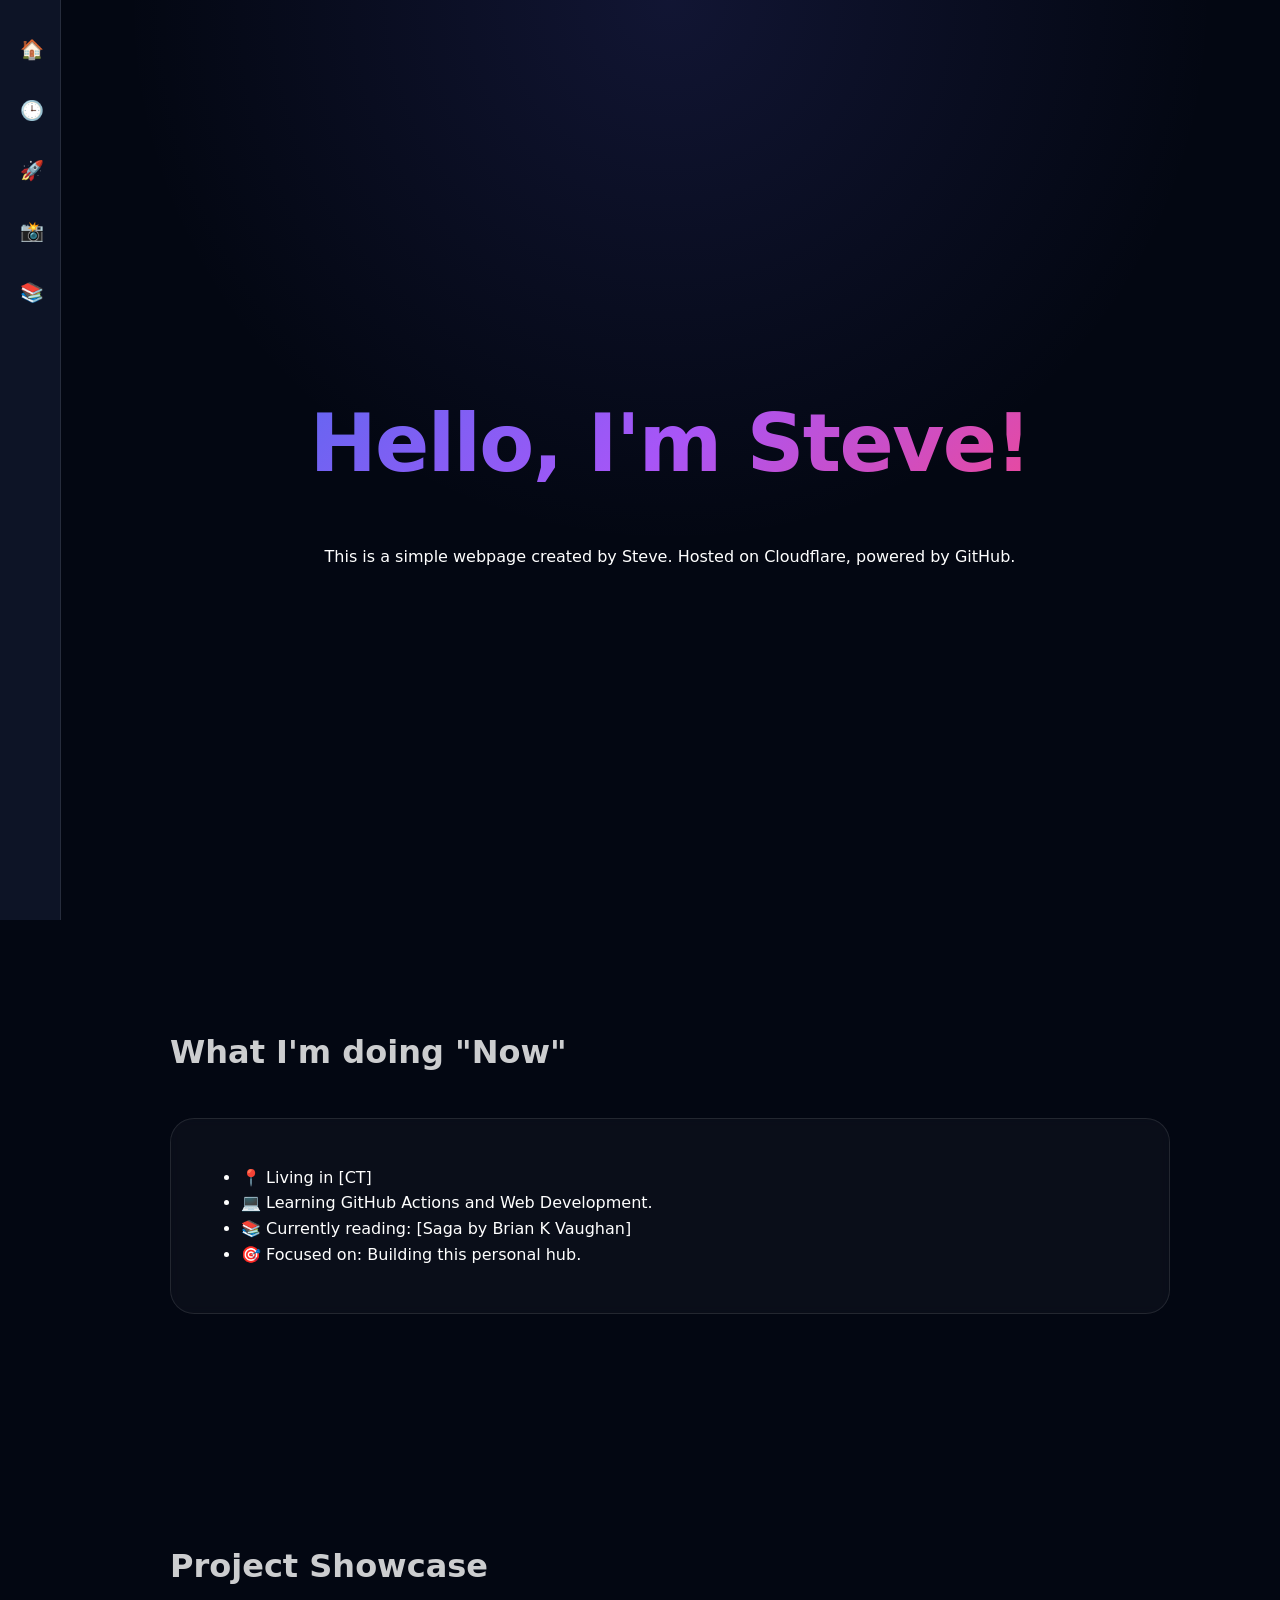
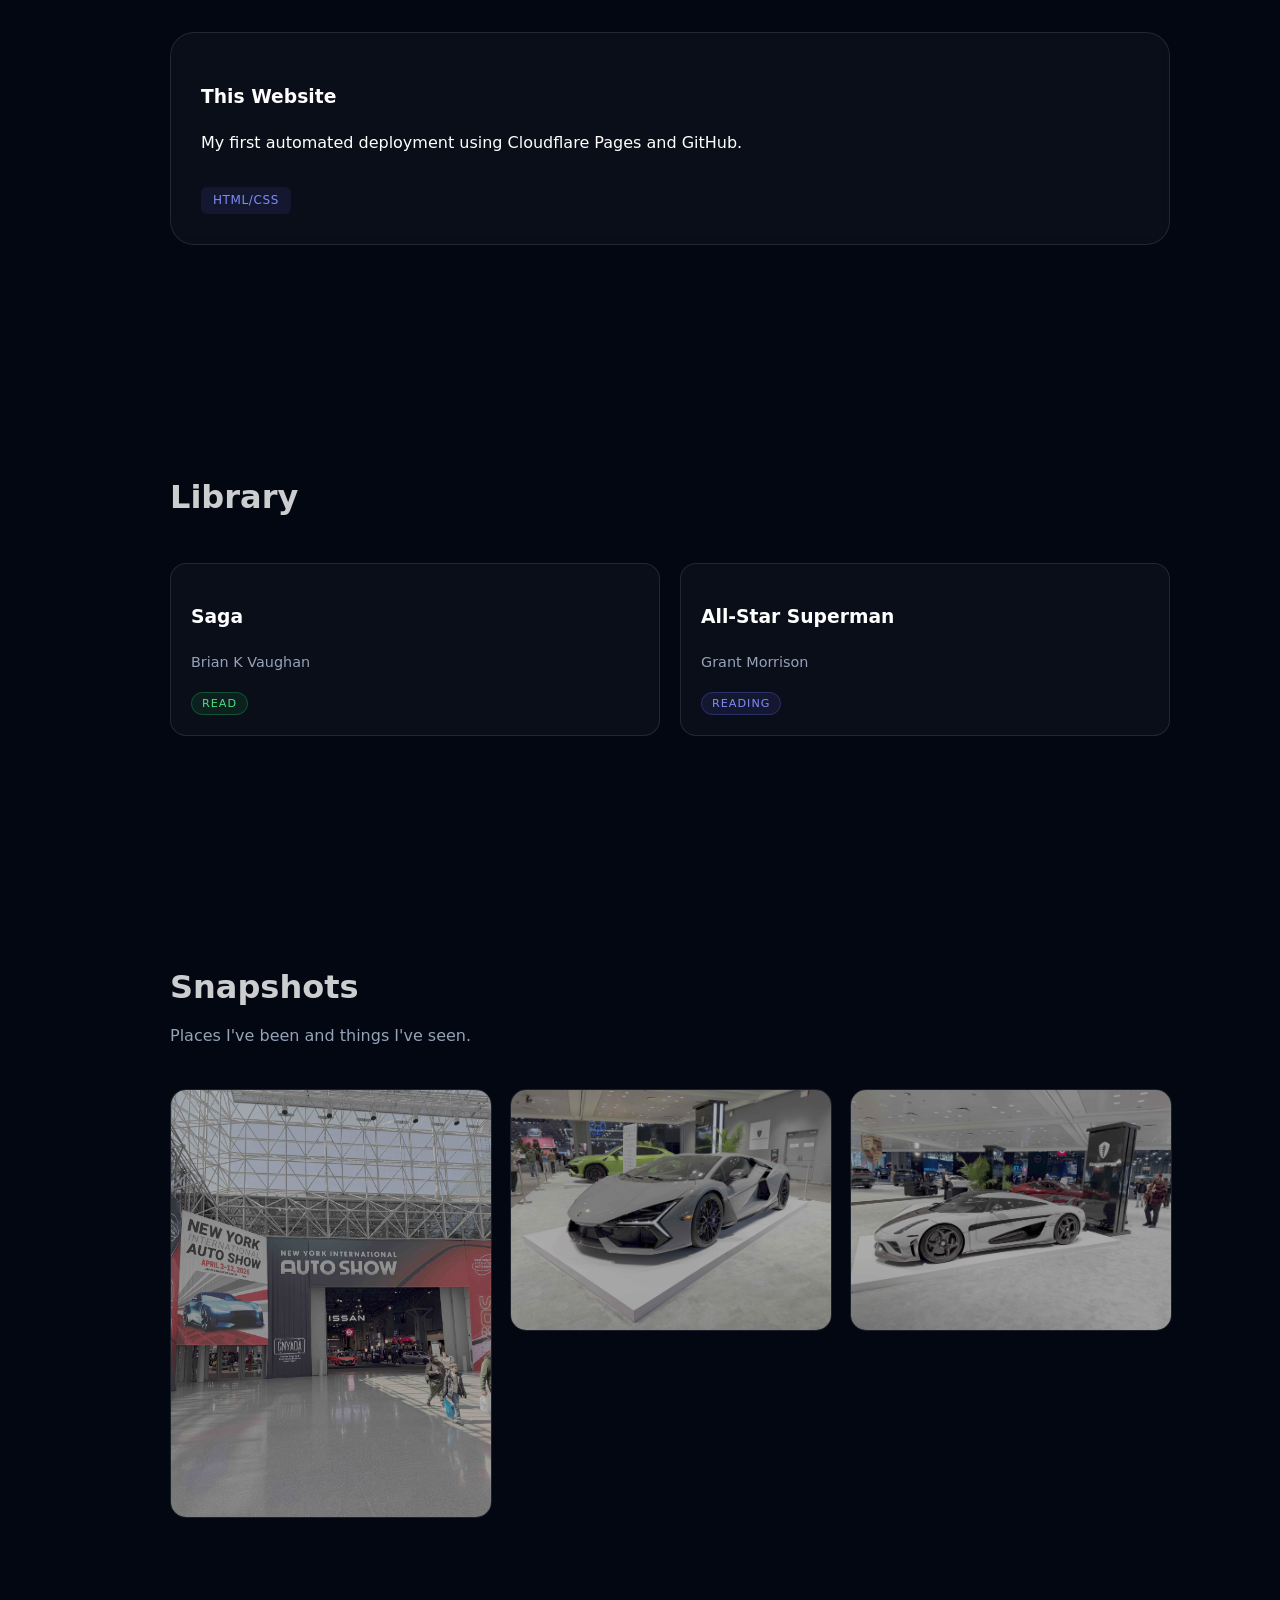
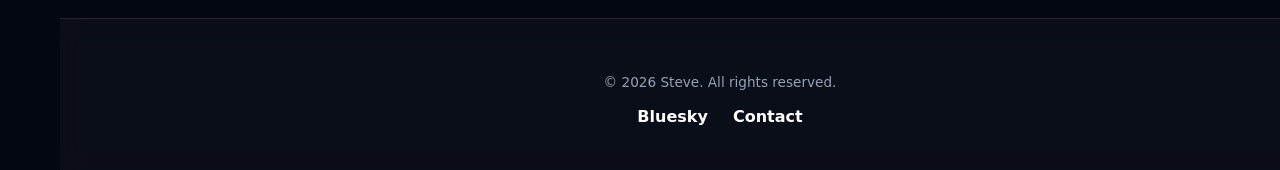
==== index.html @ cf54e2ef "updating image links to jpeg" ====
<!DOCTYPE html>
<html lang="en">
<head>
    <meta charset="UTF-8">
    <meta name="viewport" content="width=device-width, initial-scale=1.0">
    <title>My Website</title>

    <style>
       :root {
    --bg: #030712;
    --glass: rgba(255, 255, 255, 0.03);
    --glass-border: rgba(255, 255, 255, 0.1);
    --accent-gradient: linear-gradient(135deg, #6366f1 0%, #a855f7 50%, #ec4899 100%);
    --text-dim: #94a3b8;
}

body {
    margin: 0;
    font-family: 'Inter', system-ui, -apple-system, sans-serif;
    background-color: var(--bg);
    color: white;
    line-height: 1.6;
    scroll-behavior: smooth;
}

/* 1. Floating Glass Nav */
.side-nav {
    position: fixed;
    left: 0;
    top: 0;
    height: 100vh;
    width: 60px; /* The 'Collapsed' state */
    background: rgba(15, 23, 42, 0.9);
    backdrop-filter: blur(15px);
    border-right: 1px solid var(--glass-border);
    transition: width 0.3s cubic-bezier(0.4, 0, 0.2, 1);
    overflow: hidden;
    z-index: 2000;
    display: flex;
    flex-direction: column;
    padding-top: 20px;
}

.nav-item a {
    display: flex;
    align-items: center;
    padding: 15px 20px;
    text-decoration: none;
    color: var(--text-dim);
    transition: 0.2s;
    white-space: nowrap;
}

.nav-item a:hover {
    background: var(--glass);
    color: white;
}

.icon {
    min-width: 30px;
    font-size: 1.2rem;
}

.nav-text {
    margin-left: 20px;
    opacity: 0;
    transition: opacity 0.2s;
}

/* This pushes your 'Welcome' text and footer to the right */
main, footer {
    margin-left: 60px; 
    transition: margin-left 0.3s ease;
}

/* 2. Hero Section with Gradient Text */
.hero {
    height: 100vh;
    display: flex;
    flex-direction: column;
    justify-content: center;
    align-items: center;
    text-align: center;
    background: radial-gradient(circle at top, rgba(99, 102, 241, 0.15) 0%, transparent 50%);
}

h1 {
    font-size: clamp(2.5rem, 8vw, 5rem);
    font-weight: 800;
    background: var(--accent-gradient);
    -webkit-background-clip: text;
    -webkit-text-fill-color: transparent;
    letter-spacing: -0.02em;
    margin-bottom: 20px;
}

/* 3. Modern "Glass" Cards */
.content-section {
    padding: 100px 20px;
    max-width: 1000px;
    margin: 0 auto;
}

h2 {
    font-size: 2rem;
    margin-bottom: 40px;
    opacity: 0.8;
}

.card, .project-card {
    background: var(--glass);
    backdrop-filter: blur(5px);
    border: 1px solid var(--glass-border);
    padding: 30px;
    border-radius: 24px;
    transition: all 0.4s cubic-bezier(0.175, 0.885, 0.32, 1.275);
}

.card:hover, .project-card:hover {
    background: rgba(255, 255, 255, 0.06);
    transform: scale(1.02);
    border-color: rgba(99, 102, 241, 0.5);
}

/* 4. Project Grid Layout */
.project-grid {
    display: grid;
    grid-template-columns: repeat(auto-fit, minmax(300px, 1fr));
    gap: 25px;
}

.tag {
    display: inline-block;
    margin-top: 15px;
    padding: 4px 12px;
    background: rgba(99, 102, 241, 0.1);
    color: #818cf8;
    border-radius: 6px;
    font-size: 0.75rem;
    text-transform: uppercase;
    letter-spacing: 0.05em;
}

/* Push the footer to the very bottom of the content */
footer {
    margin-top: auto; 
    padding: 40px 20px;
    background: var(--glass);
    backdrop-filter: blur(12px);
    border-top: 1px solid var(--glass-border);
    text-align: center;
    width: 100%;
}

.footer-content p {
    color: var(--text-dim);
    font-size: 0.85rem;
    margin-bottom: 10px;
}

.footer-content a {
    color: white;
    text-decoration: none;
    font-weight: 600;
    margin: 0 10px;
    transition: 0.3s;
}

.footer-content a:hover {
    color: var(--accent-gradient); /* Note: gradients don't always work on text without extra steps, so 'white' is safer here */
    text-decoration: underline;
}
/* ADD THIS TO YOUR CSS */
@media (max-width: 768px) {
    .side-nav {
        width: 60px;
        /* On mobile, let's make it slightly more transparent 
           so you can see content behind it */
        background: rgba(15, 23, 42, 0.95);
    }
    
    /* Ensure content has enough room on small screens */
    main, footer {
        margin-left: 60px;
        padding: 20px;
    }
}

/* ADD THIS INSTEAD */
.side-nav.expanded {
    width: 200px;
}

.side-nav.expanded .nav-text {
    opacity: 1;
}

/* ADD TO YOUR CSS */
.book-grid {
    display: grid;
    grid-template-columns: repeat(auto-fit, minmax(250px, 1fr));
    gap: 20px;
}

.book-card {
    background: var(--glass);
    border: 1px solid var(--glass-border);
    padding: 20px;
    border-radius: 16px;
    display: flex;
    align-items: center;
    transition: 0.3s ease;
}

.book-card:hover {
    background: rgba(255, 255, 255, 0.08);
    transform: translateY(-5px);
}

.author {
    color: var(--text-dim);
    font-size: 0.9rem;
    margin: 5px 0 15px 0;
}

.status-tag {
    font-size: 0.7rem;
    padding: 4px 10px;
    border-radius: 20px;
    text-transform: uppercase;
    letter-spacing: 1px;
}

.finished {
    background: rgba(34, 197, 94, 0.1);
    color: #4ade80;
    border: 1px solid rgba(34, 197, 94, 0.3);
}

.reading {
    background: rgba(99, 102, 241, 0.1);
    color: #818cf8;
    border: 1px solid rgba(99, 102, 241, 0.3);
}

/* ADD TO YOUR CSS */
.section-intro {
    color: var(--text-dim);
    margin-top: -30px;
    margin-bottom: 40px;
}

.photo-gallery {
    column-count: 3;
    column-gap: 20px;
}

.photo-item {
    margin-bottom: 20px;
    break-inside: avoid; /* Prevents photos from splitting between columns */
}

.photo-item img {
    width: 100%;
    border-radius: 16px;
    border: 1px solid var(--glass-border);
    transition: transform 0.3s ease, filter 0.3s ease;
    display: block;
}

.photo-item img:hover {
    transform: scale(1.03);
    border-color: rgba(99, 102, 241, 0.5);
}

/* Responsive adjustment for tablets/phones */
@media (max-width: 900px) {
    .photo-gallery { column-count: 2; }
}

@media (max-width: 600px) {
    .photo-gallery { column-count: 1; }
}

    </style>
</head>
<body>
<nav class="side-nav">
    <div class="nav-item">
        <a href="#home">
            <span class="icon">🏠</span>
            <span class="nav-text">Home</span>
        </a>
    </div>
    <div class="nav-item">
        <a href="#now">
            <span class="icon">🕒</span>
            <span class="nav-text">Now</span>
        </a>
    </div>
    <div class="nav-item">
        <a href="#projects">
            <span class="icon">🚀</span>
            <span class="nav-text">Projects</span>
        </a>
    </div>
    <div class="nav-item">
        <a href="#photos">
            <span class="icon">📸</span>
            <span class="nav-text">Photos</span>
        </a>
    </div>
    <div class="nav-item">
    <a href="#books">
        <span class="icon">📚</span>
        <span class="nav-text">Library</span>
    </a>
</div>
</nav>
<main id="home">
    <section class="hero">
        <h1>Hello, I'm Steve!</h1>
        <p>This is a simple webpage created by Steve. Hosted on Cloudflare, powered by GitHub.</p>
    </section>

    <section id="now" class="content-section">
        <h2>What I'm doing "Now"</h2>
        <div class="card">
            <ul>
                <li>📍 Living in [CT]</li>
                <li>💻 Learning GitHub Actions and Web Development.</li>
                <li>📚 Currently reading: [Saga by Brian K Vaughan]</li>
                <li>🎯 Focused on: Building this personal hub.</li>
            </ul>
        </div>
    </section>

    <section id="projects" class="content-section">
        <h2>Project Showcase</h2>
        <div class="project-grid">
            <div class="project-card">
                <h3>This Website</h3>
                <p>My first automated deployment using Cloudflare Pages and GitHub.</p>
                <span class="tag">HTML/CSS</span>
            </div>
            </div>
    </section>

    <section id="books" class="content-section">
    <h2>Library</h2>
    <div class="book-grid">
        <div class="book-card">
            <div class="book-info">
                <h3>Saga</h3>
                <p class="author">Brian K Vaughan</p>
                <span class="status-tag finished">Read</span>
            </div>
        </div>
        <div class="book-card">
            <div class="book-info">
                <h3>All-Star Superman</h3>
                <p class="author">Grant Morrison</p>
                <span class="status-tag reading">Reading</span>
            </div>
        </div>
    </div>
</section>

<section id="photos" class="content-section">
    <h2>Snapshots</h2>
    <p class="section-intro">Places I've been and things I've seen.</p>
    
    <div class="photo-gallery">
        <div class="photo-item">
            <img src="images/img_0111.jpeg" alt="Entrance Banner">
        </div>
        <div class="photo-item">
            <img src="images/img_0120.jpeg" alt="Porsche">
        </div>
        <div class="photo-item">
            <img src="images/img_0119.jpeg" alt="Koenigsegg">
        </div>
    </div>
</section>

</main>

</main> <footer>
        <div class="footer-content">
            <p>&copy; 2026 Steve. All rights reserved.</p>
            <nav>
                <a href="https://bsky.app/profile/kapalaga.com">Bluesky</a>
                <a href="mailto:Stephen.kimbowa@yahoo.com">Contact</a>
            </nav>
        </div>
    </footer>

<script>
const sideNav = document.querySelector('.side-nav');
const navLinks = document.querySelectorAll('.nav-item a');

// 1. DESKTOP: Expand on mouse enter, collapse on mouse leave
sideNav.addEventListener('mouseenter', () => {
    sideNav.classList.add('expanded');
});

sideNav.addEventListener('mouseleave', () => {
    sideNav.classList.remove('expanded');
});

// 2. MOBILE: When a link is clicked, force it to collapse immediately
navLinks.forEach(link => {
    link.addEventListener('click', () => {
        sideNav.classList.remove('expanded');
    });
});
</script>
</body>
</html>
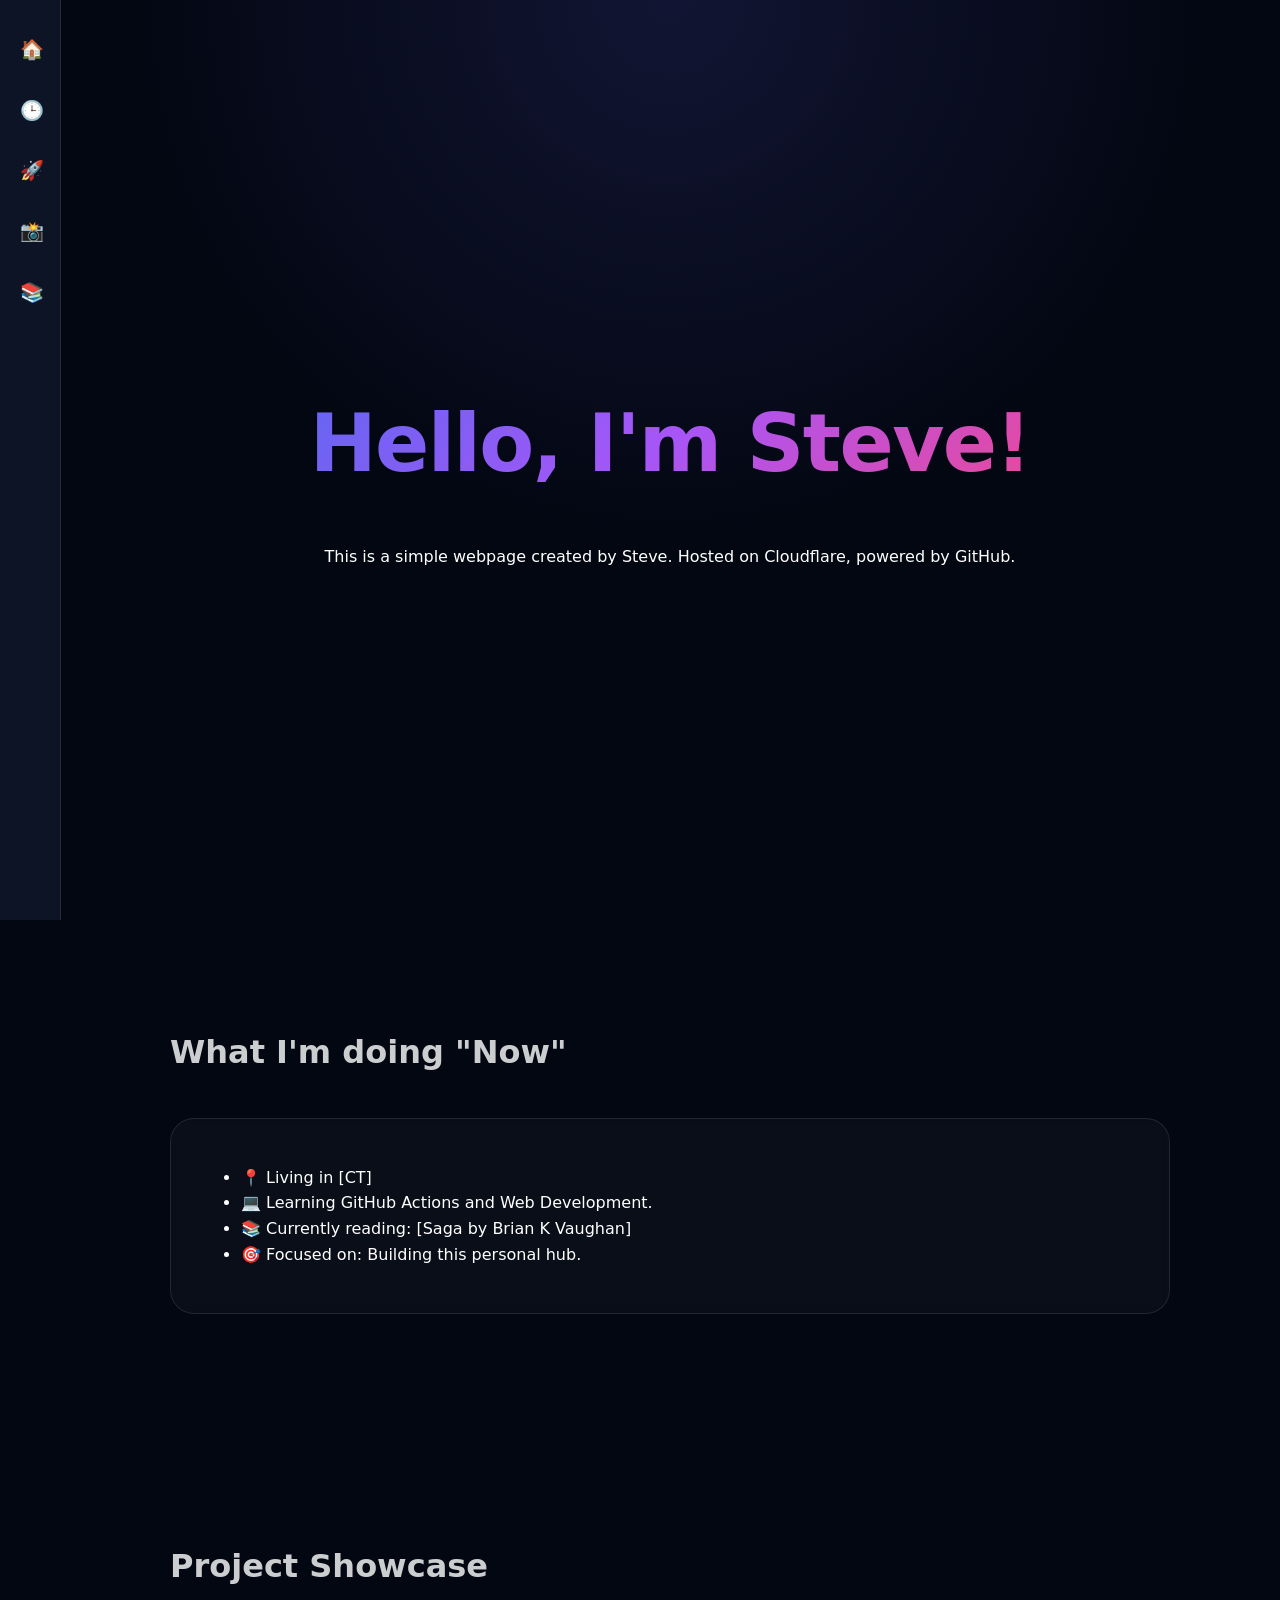
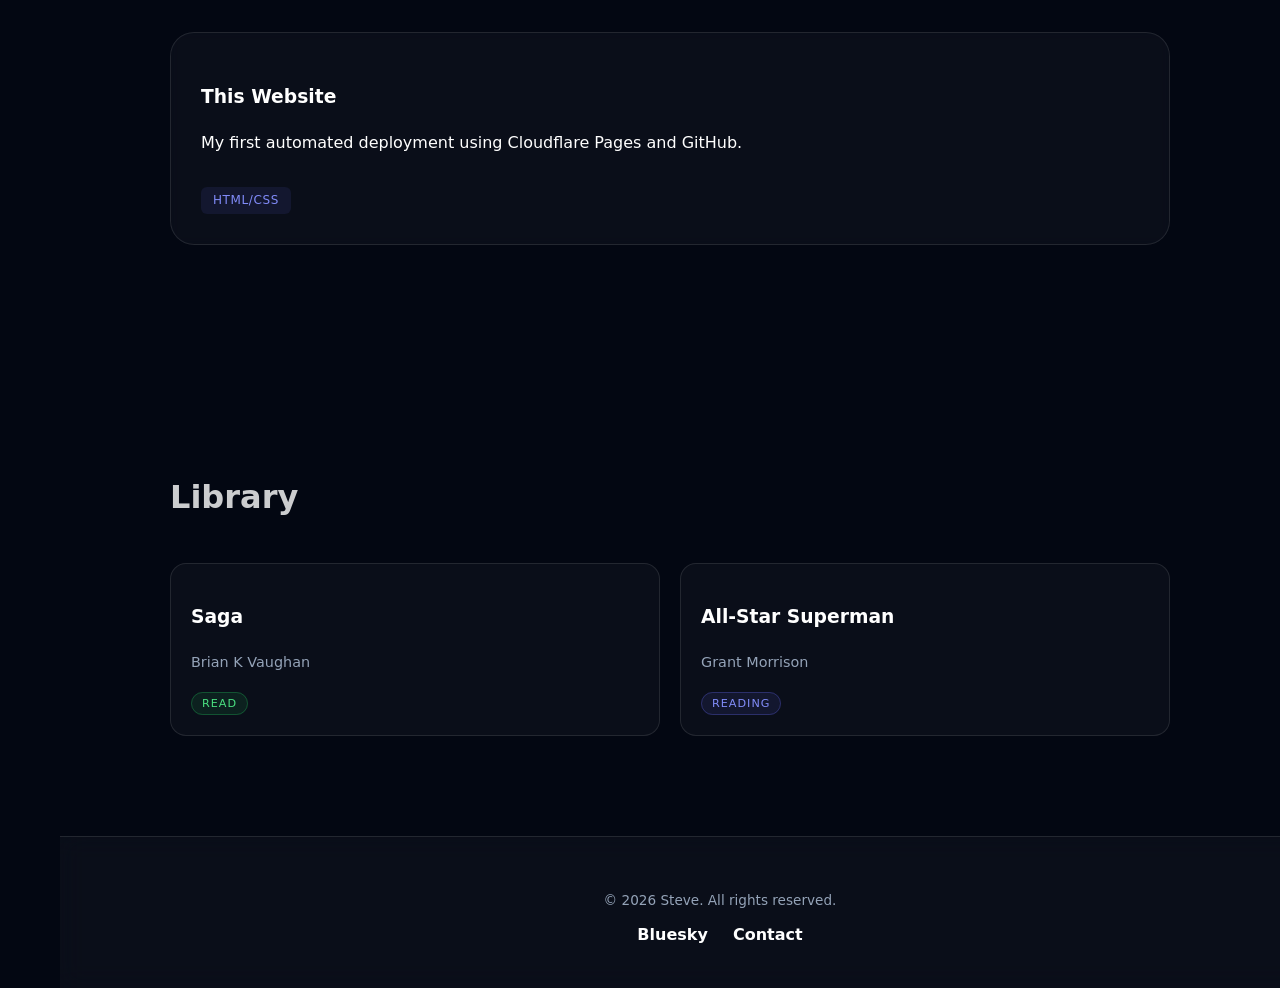
==== commit 8b206952: "Add new photos page and link it from home" ====
--- a/index.html
+++ b/index.html
@@ -305,11 +305,10 @@
         </a>
     </div>
     <div class="nav-item">
-        <a href="#photos">
-            <span class="icon">📸</span>
-            <span class="nav-text">Photos</span>
-        </a>
-    </div>
+    <a href="photos.html"> <span class="icon">📸</span>
+        <span class="nav-text">Photos</span>
+    </a>
+</div>
     <div class="nav-item">
     <a href="#books">
         <span class="icon">📚</span>
@@ -366,23 +365,6 @@
     </div>
 </section>
 
-<section id="photos" class="content-section">
-    <h2>Snapshots</h2>
-    <p class="section-intro">Places I've been and things I've seen.</p>
-    
-    <div class="photo-gallery">
-        <div class="photo-item">
-            <img src="images/img_0111.jpeg" alt="Entrance Banner">
-        </div>
-        <div class="photo-item">
-            <img src="images/img_0120.jpeg" alt="Porsche">
-        </div>
-        <div class="photo-item">
-            <img src="images/img_0119.jpeg" alt="Koenigsegg">
-        </div>
-    </div>
-</section>
-
 </main>
 
 </main> <footer>
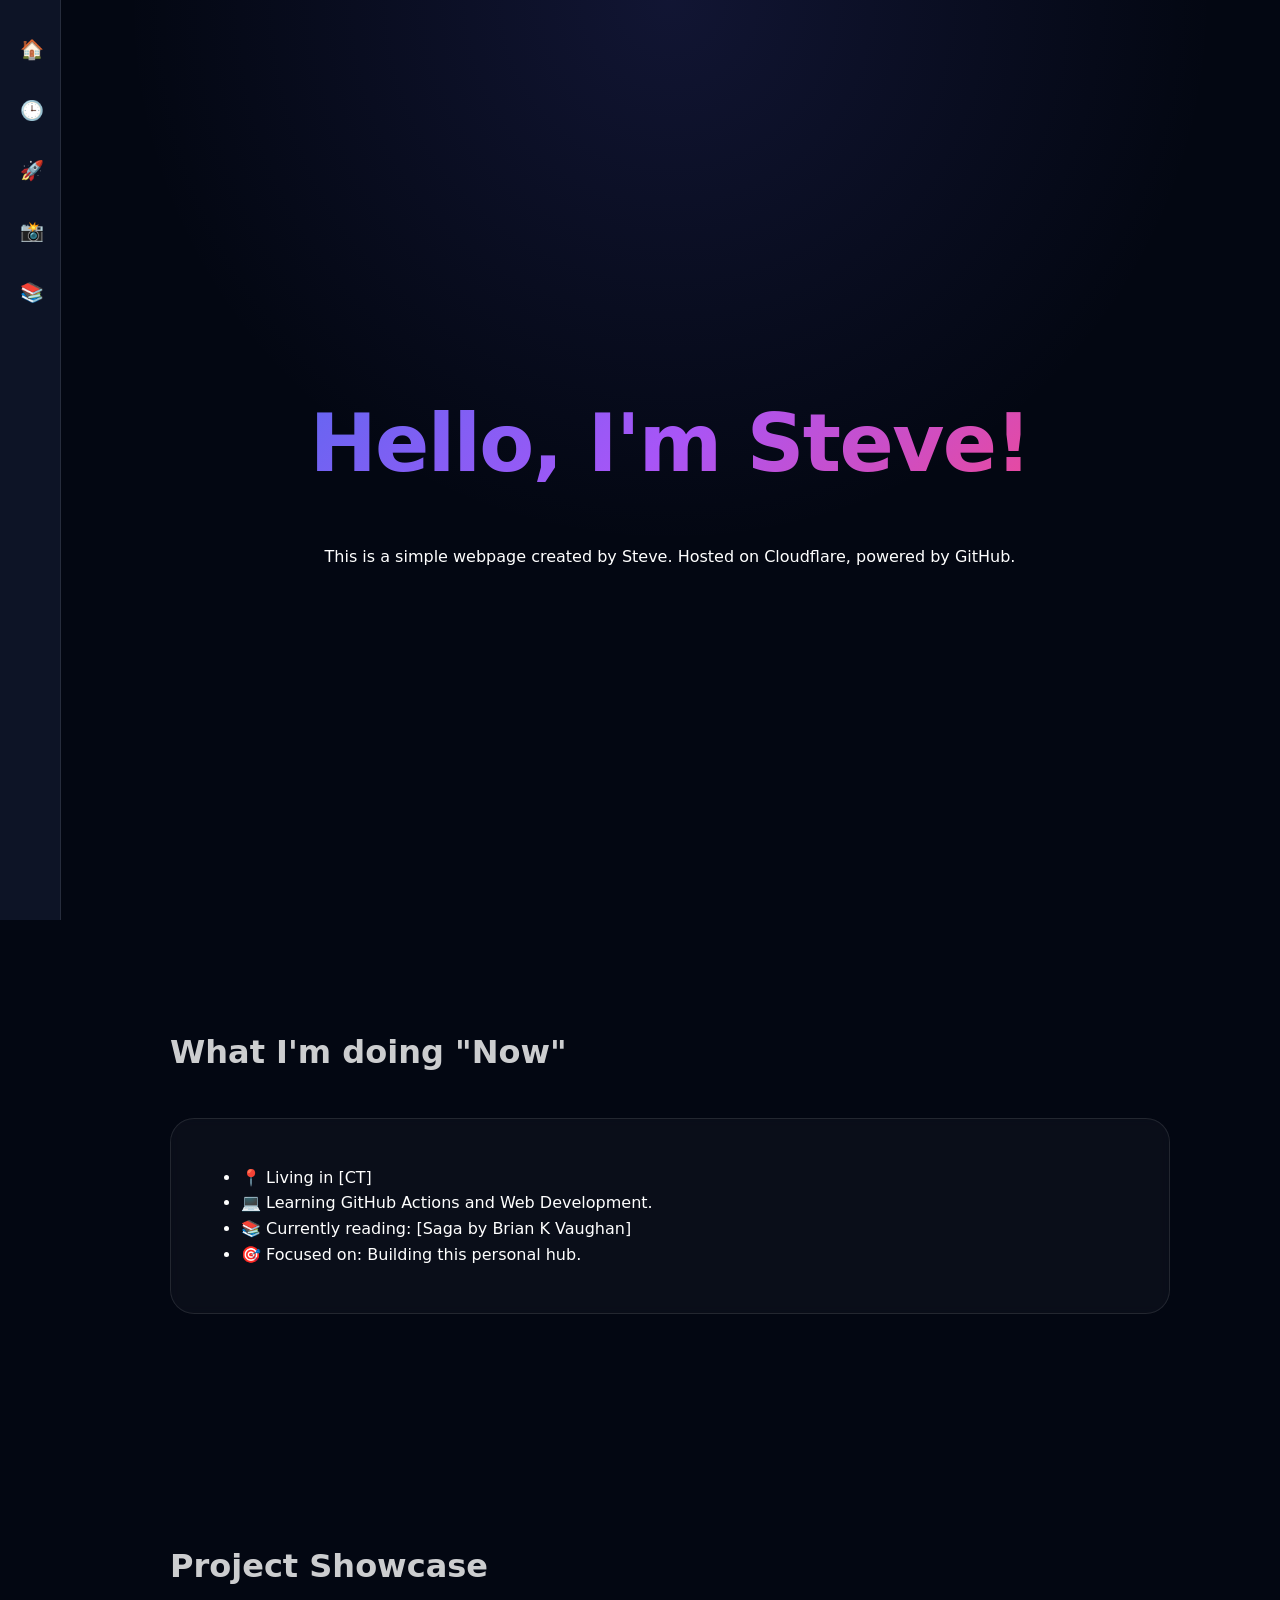
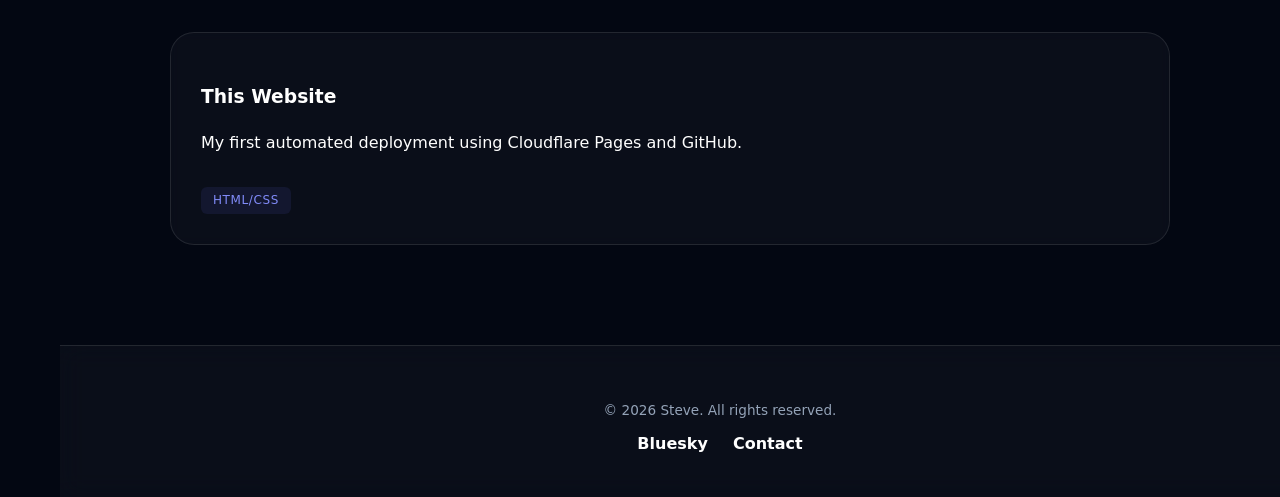
==== commit cbef7d2a: "Add a new libary page and link it from home" ====
--- a/index.html
+++ b/index.html
@@ -5,284 +5,7 @@
     <meta name="viewport" content="width=device-width, initial-scale=1.0">
     <title>My Website</title>
 
-    <style>
-       :root {
-    --bg: #030712;
-    --glass: rgba(255, 255, 255, 0.03);
-    --glass-border: rgba(255, 255, 255, 0.1);
-    --accent-gradient: linear-gradient(135deg, #6366f1 0%, #a855f7 50%, #ec4899 100%);
-    --text-dim: #94a3b8;
-}
-
-body {
-    margin: 0;
-    font-family: 'Inter', system-ui, -apple-system, sans-serif;
-    background-color: var(--bg);
-    color: white;
-    line-height: 1.6;
-    scroll-behavior: smooth;
-}
-
-/* 1. Floating Glass Nav */
-.side-nav {
-    position: fixed;
-    left: 0;
-    top: 0;
-    height: 100vh;
-    width: 60px; /* The 'Collapsed' state */
-    background: rgba(15, 23, 42, 0.9);
-    backdrop-filter: blur(15px);
-    border-right: 1px solid var(--glass-border);
-    transition: width 0.3s cubic-bezier(0.4, 0, 0.2, 1);
-    overflow: hidden;
-    z-index: 2000;
-    display: flex;
-    flex-direction: column;
-    padding-top: 20px;
-}
-
-.nav-item a {
-    display: flex;
-    align-items: center;
-    padding: 15px 20px;
-    text-decoration: none;
-    color: var(--text-dim);
-    transition: 0.2s;
-    white-space: nowrap;
-}
-
-.nav-item a:hover {
-    background: var(--glass);
-    color: white;
-}
-
-.icon {
-    min-width: 30px;
-    font-size: 1.2rem;
-}
-
-.nav-text {
-    margin-left: 20px;
-    opacity: 0;
-    transition: opacity 0.2s;
-}
-
-/* This pushes your 'Welcome' text and footer to the right */
-main, footer {
-    margin-left: 60px; 
-    transition: margin-left 0.3s ease;
-}
-
-/* 2. Hero Section with Gradient Text */
-.hero {
-    height: 100vh;
-    display: flex;
-    flex-direction: column;
-    justify-content: center;
-    align-items: center;
-    text-align: center;
-    background: radial-gradient(circle at top, rgba(99, 102, 241, 0.15) 0%, transparent 50%);
-}
-
-h1 {
-    font-size: clamp(2.5rem, 8vw, 5rem);
-    font-weight: 800;
-    background: var(--accent-gradient);
-    -webkit-background-clip: text;
-    -webkit-text-fill-color: transparent;
-    letter-spacing: -0.02em;
-    margin-bottom: 20px;
-}
-
-/* 3. Modern "Glass" Cards */
-.content-section {
-    padding: 100px 20px;
-    max-width: 1000px;
-    margin: 0 auto;
-}
-
-h2 {
-    font-size: 2rem;
-    margin-bottom: 40px;
-    opacity: 0.8;
-}
-
-.card, .project-card {
-    background: var(--glass);
-    backdrop-filter: blur(5px);
-    border: 1px solid var(--glass-border);
-    padding: 30px;
-    border-radius: 24px;
-    transition: all 0.4s cubic-bezier(0.175, 0.885, 0.32, 1.275);
-}
-
-.card:hover, .project-card:hover {
-    background: rgba(255, 255, 255, 0.06);
-    transform: scale(1.02);
-    border-color: rgba(99, 102, 241, 0.5);
-}
-
-/* 4. Project Grid Layout */
-.project-grid {
-    display: grid;
-    grid-template-columns: repeat(auto-fit, minmax(300px, 1fr));
-    gap: 25px;
-}
-
-.tag {
-    display: inline-block;
-    margin-top: 15px;
-    padding: 4px 12px;
-    background: rgba(99, 102, 241, 0.1);
-    color: #818cf8;
-    border-radius: 6px;
-    font-size: 0.75rem;
-    text-transform: uppercase;
-    letter-spacing: 0.05em;
-}
-
-/* Push the footer to the very bottom of the content */
-footer {
-    margin-top: auto; 
-    padding: 40px 20px;
-    background: var(--glass);
-    backdrop-filter: blur(12px);
-    border-top: 1px solid var(--glass-border);
-    text-align: center;
-    width: 100%;
-}
-
-.footer-content p {
-    color: var(--text-dim);
-    font-size: 0.85rem;
-    margin-bottom: 10px;
-}
-
-.footer-content a {
-    color: white;
-    text-decoration: none;
-    font-weight: 600;
-    margin: 0 10px;
-    transition: 0.3s;
-}
-
-.footer-content a:hover {
-    color: var(--accent-gradient); /* Note: gradients don't always work on text without extra steps, so 'white' is safer here */
-    text-decoration: underline;
-}
-/* ADD THIS TO YOUR CSS */
-@media (max-width: 768px) {
-    .side-nav {
-        width: 60px;
-        /* On mobile, let's make it slightly more transparent 
-           so you can see content behind it */
-        background: rgba(15, 23, 42, 0.95);
-    }
-    
-    /* Ensure content has enough room on small screens */
-    main, footer {
-        margin-left: 60px;
-        padding: 20px;
-    }
-}
-
-/* ADD THIS INSTEAD */
-.side-nav.expanded {
-    width: 200px;
-}
-
-.side-nav.expanded .nav-text {
-    opacity: 1;
-}
-
-/* ADD TO YOUR CSS */
-.book-grid {
-    display: grid;
-    grid-template-columns: repeat(auto-fit, minmax(250px, 1fr));
-    gap: 20px;
-}
-
-.book-card {
-    background: var(--glass);
-    border: 1px solid var(--glass-border);
-    padding: 20px;
-    border-radius: 16px;
-    display: flex;
-    align-items: center;
-    transition: 0.3s ease;
-}
-
-.book-card:hover {
-    background: rgba(255, 255, 255, 0.08);
-    transform: translateY(-5px);
-}
-
-.author {
-    color: var(--text-dim);
-    font-size: 0.9rem;
-    margin: 5px 0 15px 0;
-}
-
-.status-tag {
-    font-size: 0.7rem;
-    padding: 4px 10px;
-    border-radius: 20px;
-    text-transform: uppercase;
-    letter-spacing: 1px;
-}
-
-.finished {
-    background: rgba(34, 197, 94, 0.1);
-    color: #4ade80;
-    border: 1px solid rgba(34, 197, 94, 0.3);
-}
-
-.reading {
-    background: rgba(99, 102, 241, 0.1);
-    color: #818cf8;
-    border: 1px solid rgba(99, 102, 241, 0.3);
-}
-
-/* ADD TO YOUR CSS */
-.section-intro {
-    color: var(--text-dim);
-    margin-top: -30px;
-    margin-bottom: 40px;
-}
-
-.photo-gallery {
-    column-count: 3;
-    column-gap: 20px;
-}
-
-.photo-item {
-    margin-bottom: 20px;
-    break-inside: avoid; /* Prevents photos from splitting between columns */
-}
-
-.photo-item img {
-    width: 100%;
-    border-radius: 16px;
-    border: 1px solid var(--glass-border);
-    transition: transform 0.3s ease, filter 0.3s ease;
-    display: block;
-}
-
-.photo-item img:hover {
-    transform: scale(1.03);
-    border-color: rgba(99, 102, 241, 0.5);
-}
-
-/* Responsive adjustment for tablets/phones */
-@media (max-width: 900px) {
-    .photo-gallery { column-count: 2; }
-}
-
-@media (max-width: 600px) {
-    .photo-gallery { column-count: 1; }
-}
-
-    </style>
+    <link rel="stylesheet" href="style.css">
 </head>
 <body>
 <nav class="side-nav">
@@ -310,7 +33,7 @@
     </a>
 </div>
     <div class="nav-item">
-    <a href="#books">
+    <a href="library.html">
         <span class="icon">📚</span>
         <span class="nav-text">Library</span>
     </a>
@@ -345,25 +68,6 @@
             </div>
     </section>
 
-    <section id="books" class="content-section">
-    <h2>Library</h2>
-    <div class="book-grid">
-        <div class="book-card">
-            <div class="book-info">
-                <h3>Saga</h3>
-                <p class="author">Brian K Vaughan</p>
-                <span class="status-tag finished">Read</span>
-            </div>
-        </div>
-        <div class="book-card">
-            <div class="book-info">
-                <h3>All-Star Superman</h3>
-                <p class="author">Grant Morrison</p>
-                <span class="status-tag reading">Reading</span>
-            </div>
-        </div>
-    </div>
-</section>
 
 </main>
 
--- a/style.css
+++ b/style.css
@@ -0,0 +1,275 @@
+    :root {
+    --bg: #030712;
+    --glass: rgba(255, 255, 255, 0.03);
+    --glass-border: rgba(255, 255, 255, 0.1);
+    --accent-gradient: linear-gradient(135deg, #6366f1 0%, #a855f7 50%, #ec4899 100%);
+    --text-dim: #94a3b8;
+}
+
+body {
+    margin: 0;
+    font-family: 'Inter', system-ui, -apple-system, sans-serif;
+    background-color: var(--bg);
+    color: white;
+    line-height: 1.6;
+    scroll-behavior: smooth;
+}
+
+/* 1. Floating Glass Nav */
+.side-nav {
+    position: fixed;
+    left: 0;
+    top: 0;
+    height: 100vh;
+    width: 60px; /* The 'Collapsed' state */
+    background: rgba(15, 23, 42, 0.9);
+    backdrop-filter: blur(15px);
+    border-right: 1px solid var(--glass-border);
+    transition: width 0.3s cubic-bezier(0.4, 0, 0.2, 1);
+    overflow: hidden;
+    z-index: 2000;
+    display: flex;
+    flex-direction: column;
+    padding-top: 20px;
+}
+
+.nav-item a {
+    display: flex;
+    align-items: center;
+    padding: 15px 20px;
+    text-decoration: none;
+    color: var(--text-dim);
+    transition: 0.2s;
+    white-space: nowrap;
+}
+
+.nav-item a:hover {
+    background: var(--glass);
+    color: white;
+}
+
+.icon {
+    min-width: 30px;
+    font-size: 1.2rem;
+}
+
+.nav-text {
+    margin-left: 20px;
+    opacity: 0;
+    transition: opacity 0.2s;
+}
+
+/* This pushes your 'Welcome' text and footer to the right */
+main, footer {
+    margin-left: 60px; 
+    transition: margin-left 0.3s ease;
+}
+
+/* 2. Hero Section with Gradient Text */
+.hero {
+    height: 100vh;
+    display: flex;
+    flex-direction: column;
+    justify-content: center;
+    align-items: center;
+    text-align: center;
+    background: radial-gradient(circle at top, rgba(99, 102, 241, 0.15) 0%, transparent 50%);
+}
+
+h1 {
+    font-size: clamp(2.5rem, 8vw, 5rem);
+    font-weight: 800;
+    background: var(--accent-gradient);
+    -webkit-background-clip: text;
+    -webkit-text-fill-color: transparent;
+    letter-spacing: -0.02em;
+    margin-bottom: 20px;
+}
+
+/* 3. Modern "Glass" Cards */
+.content-section {
+    padding: 100px 20px;
+    max-width: 1000px;
+    margin: 0 auto;
+}
+
+h2 {
+    font-size: 2rem;
+    margin-bottom: 40px;
+    opacity: 0.8;
+}
+
+.card, .project-card {
+    background: var(--glass);
+    backdrop-filter: blur(5px);
+    border: 1px solid var(--glass-border);
+    padding: 30px;
+    border-radius: 24px;
+    transition: all 0.4s cubic-bezier(0.175, 0.885, 0.32, 1.275);
+}
+
+.card:hover, .project-card:hover {
+    background: rgba(255, 255, 255, 0.06);
+    transform: scale(1.02);
+    border-color: rgba(99, 102, 241, 0.5);
+}
+
+/* 4. Project Grid Layout */
+.project-grid {
+    display: grid;
+    grid-template-columns: repeat(auto-fit, minmax(300px, 1fr));
+    gap: 25px;
+}
+
+.tag {
+    display: inline-block;
+    margin-top: 15px;
+    padding: 4px 12px;
+    background: rgba(99, 102, 241, 0.1);
+    color: #818cf8;
+    border-radius: 6px;
+    font-size: 0.75rem;
+    text-transform: uppercase;
+    letter-spacing: 0.05em;
+}
+
+/* Push the footer to the very bottom of the content */
+footer {
+    margin-top: auto; 
+    padding: 40px 20px;
+    background: var(--glass);
+    backdrop-filter: blur(12px);
+    border-top: 1px solid var(--glass-border);
+    text-align: center;
+    width: 100%;
+}
+
+.footer-content p {
+    color: var(--text-dim);
+    font-size: 0.85rem;
+    margin-bottom: 10px;
+}
+
+.footer-content a {
+    color: white;
+    text-decoration: none;
+    font-weight: 600;
+    margin: 0 10px;
+    transition: 0.3s;
+}
+
+.footer-content a:hover {
+    color: var(--accent-gradient); /* Note: gradients don't always work on text without extra steps, so 'white' is safer here */
+    text-decoration: underline;
+}
+/* ADD THIS TO YOUR CSS */
+@media (max-width: 768px) {
+    .side-nav {
+        width: 60px;
+        /* On mobile, let's make it slightly more transparent 
+           so you can see content behind it */
+        background: rgba(15, 23, 42, 0.95);
+    }
+    
+    /* Ensure content has enough room on small screens */
+    main, footer {
+        margin-left: 60px;
+        padding: 20px;
+    }
+}
+
+/* ADD THIS INSTEAD */
+.side-nav.expanded {
+    width: 200px;
+}
+
+.side-nav.expanded .nav-text {
+    opacity: 1;
+}
+
+/* ADD TO YOUR CSS */
+.book-grid {
+    display: grid;
+    grid-template-columns: repeat(auto-fit, minmax(250px, 1fr));
+    gap: 20px;
+}
+
+.book-card {
+    background: var(--glass);
+    border: 1px solid var(--glass-border);
+    padding: 20px;
+    border-radius: 16px;
+    display: flex;
+    align-items: center;
+    transition: 0.3s ease;
+}
+
+.book-card:hover {
+    background: rgba(255, 255, 255, 0.08);
+    transform: translateY(-5px);
+}
+
+.author {
+    color: var(--text-dim);
+    font-size: 0.9rem;
+    margin: 5px 0 15px 0;
+}
+
+.status-tag {
+    font-size: 0.7rem;
+    padding: 4px 10px;
+    border-radius: 20px;
+    text-transform: uppercase;
+    letter-spacing: 1px;
+}
+
+.finished {
+    background: rgba(34, 197, 94, 0.1);
+    color: #4ade80;
+    border: 1px solid rgba(34, 197, 94, 0.3);
+}
+
+.reading {
+    background: rgba(99, 102, 241, 0.1);
+    color: #818cf8;
+    border: 1px solid rgba(99, 102, 241, 0.3);
+}
+
+/* ADD TO YOUR CSS */
+.section-intro {
+    color: var(--text-dim);
+    margin-top: -30px;
+    margin-bottom: 40px;
+}
+
+.photo-gallery {
+    column-count: 3;
+    column-gap: 20px;
+}
+
+.photo-item {
+    margin-bottom: 20px;
+    break-inside: avoid; /* Prevents photos from splitting between columns */
+}
+
+.photo-item img {
+    width: 100%;
+    border-radius: 16px;
+    border: 1px solid var(--glass-border);
+    transition: transform 0.3s ease, filter 0.3s ease;
+    display: block;
+}
+
+.photo-item img:hover {
+    transform: scale(1.03);
+    border-color: rgba(99, 102, 241, 0.5);
+}
+
+/* Responsive adjustment for tablets/phones */
+@media (max-width: 900px) {
+    .photo-gallery { column-count: 2; }
+}
+
+@media (max-width: 600px) {
+    .photo-gallery { column-count: 1; }
+}
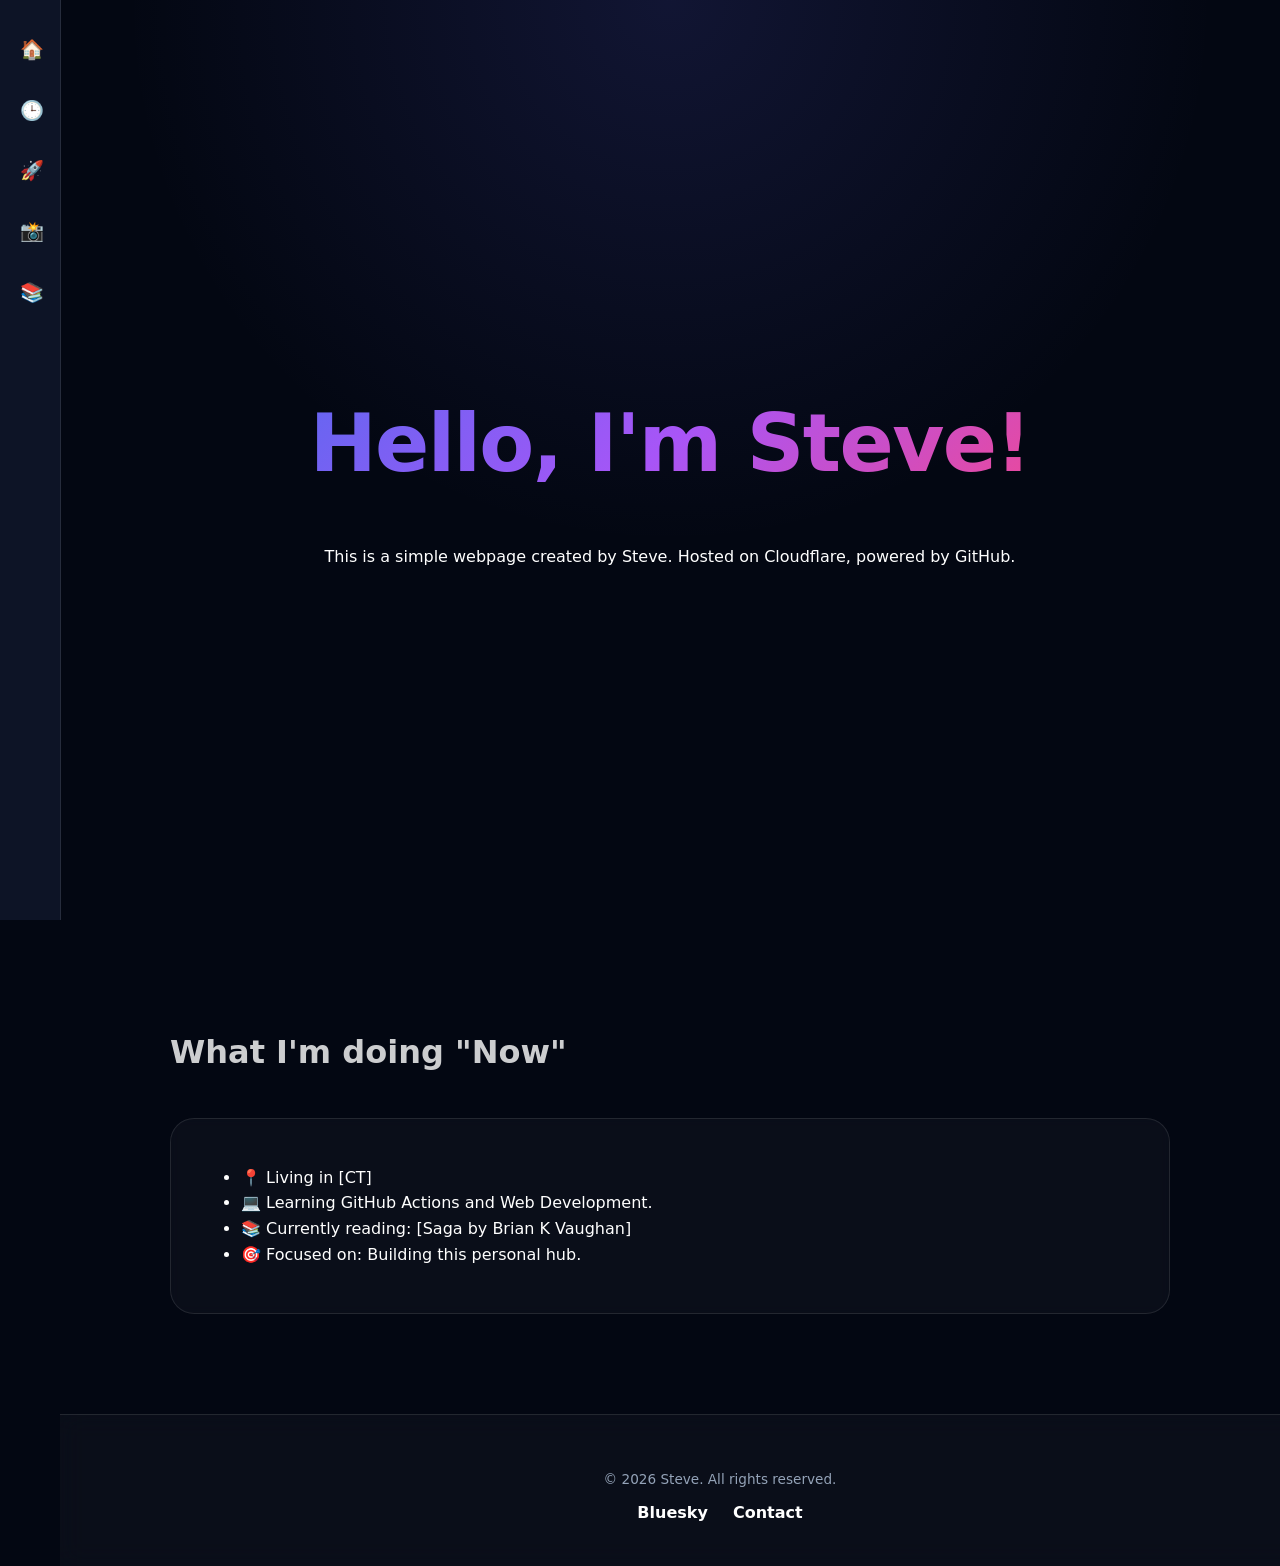
==== commit 20e90ee8: "Fixed projects page and updated navigation" ====
--- a/index.html
+++ b/index.html
@@ -22,7 +22,7 @@
         </a>
     </div>
     <div class="nav-item">
-        <a href="#projects">
+        <a href="projects.html">
             <span class="icon">🚀</span>
             <span class="nav-text">Projects</span>
         </a>
@@ -56,18 +56,6 @@
             </ul>
         </div>
     </section>
-
-    <section id="projects" class="content-section">
-        <h2>Project Showcase</h2>
-        <div class="project-grid">
-            <div class="project-card">
-                <h3>This Website</h3>
-                <p>My first automated deployment using Cloudflare Pages and GitHub.</p>
-                <span class="tag">HTML/CSS</span>
-            </div>
-            </div>
-    </section>
-
 
 </main>
 
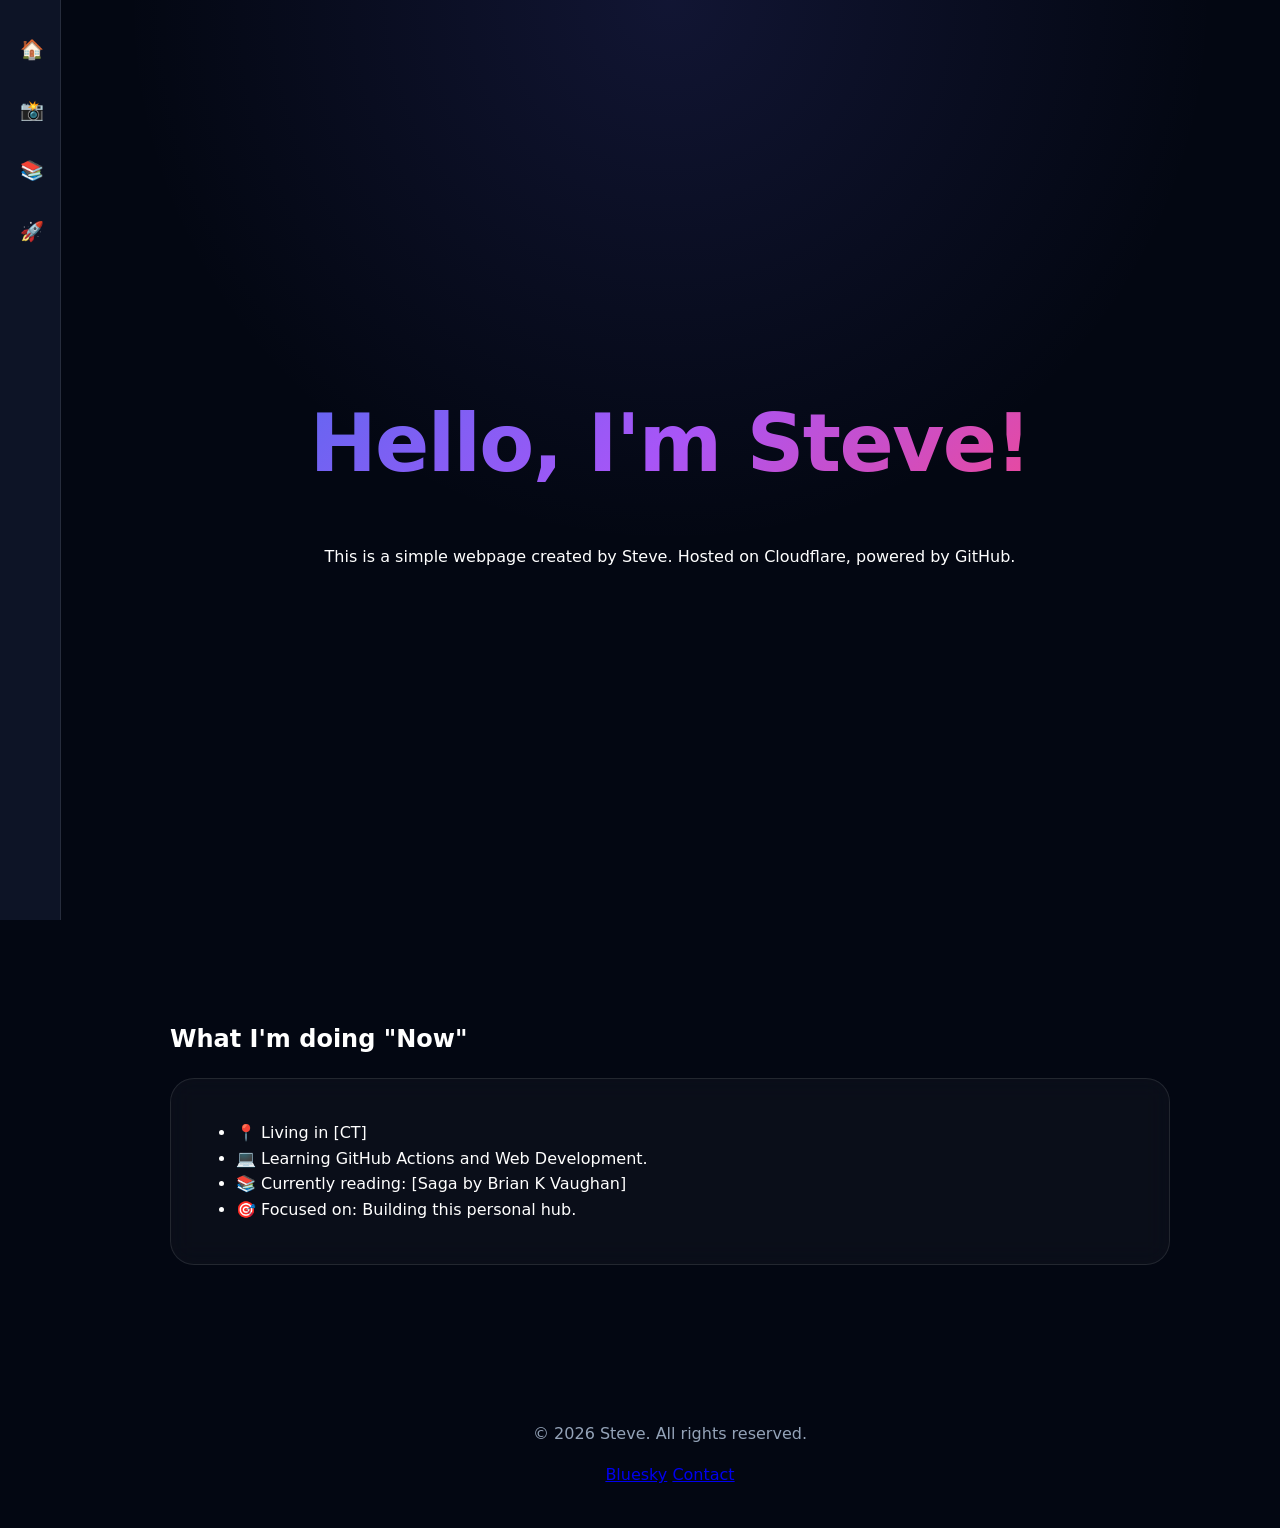
==== commit f8899fa5: "Moved navigation to central script" ====
--- a/index.html
+++ b/index.html
@@ -8,37 +8,7 @@
     <link rel="stylesheet" href="style.css">
 </head>
 <body>
-<nav class="side-nav">
-    <div class="nav-item">
-        <a href="#home">
-            <span class="icon">🏠</span>
-            <span class="nav-text">Home</span>
-        </a>
-    </div>
-    <div class="nav-item">
-        <a href="#now">
-            <span class="icon">🕒</span>
-            <span class="nav-text">Now</span>
-        </a>
-    </div>
-    <div class="nav-item">
-        <a href="projects.html">
-            <span class="icon">🚀</span>
-            <span class="nav-text">Projects</span>
-        </a>
-    </div>
-    <div class="nav-item">
-    <a href="photos.html"> <span class="icon">📸</span>
-        <span class="nav-text">Photos</span>
-    </a>
-</div>
-    <div class="nav-item">
-    <a href="library.html">
-        <span class="icon">📚</span>
-        <span class="nav-text">Library</span>
-    </a>
-</div>
-</nav>
+<nav class="side-nav"></nav>
 <main id="home">
     <section class="hero">
         <h1>Hello, I'm Steve!</h1>
@@ -69,25 +39,6 @@
         </div>
     </footer>
 
-<script>
-const sideNav = document.querySelector('.side-nav');
-const navLinks = document.querySelectorAll('.nav-item a');
-
-// 1. DESKTOP: Expand on mouse enter, collapse on mouse leave
-sideNav.addEventListener('mouseenter', () => {
-    sideNav.classList.add('expanded');
-});
-
-sideNav.addEventListener('mouseleave', () => {
-    sideNav.classList.remove('expanded');
-});
-
-// 2. MOBILE: When a link is clicked, force it to collapse immediately
-navLinks.forEach(link => {
-    link.addEventListener('click', () => {
-        sideNav.classList.remove('expanded');
-    });
-});
-</script>
+<script src="script.js"></script>
 </body>
 </html>
--- a/style.css
+++ b/style.css
@@ -1,4 +1,4 @@
-    :root {
+:root {
     --bg: #030712;
     --glass: rgba(255, 255, 255, 0.03);
     --glass-border: rgba(255, 255, 255, 0.1);
@@ -13,6 +13,7 @@
     color: white;
     line-height: 1.6;
     scroll-behavior: smooth;
+    overflow-x: hidden;
 }
 
 /* 1. Floating Glass Nav */
@@ -21,9 +22,10 @@
     left: 0;
     top: 0;
     height: 100vh;
-    width: 60px; /* The 'Collapsed' state */
+    width: 60px;
     background: rgba(15, 23, 42, 0.9);
     backdrop-filter: blur(15px);
+    -webkit-backdrop-filter: blur(15px);
     border-right: 1px solid var(--glass-border);
     transition: width 0.3s cubic-bezier(0.4, 0, 0.2, 1);
     overflow: hidden;
@@ -31,6 +33,10 @@
     display: flex;
     flex-direction: column;
     padding-top: 20px;
+}
+
+.side-nav.expanded {
+    width: 200px;
 }
 
 .nav-item a {
@@ -59,13 +65,26 @@
     transition: opacity 0.2s;
 }
 
-/* This pushes your 'Welcome' text and footer to the right */
+.side-nav.expanded .nav-text {
+    opacity: 1;
+}
+
+/* 2. Main Content & Animations */
 main, footer {
     margin-left: 60px; 
     transition: margin-left 0.3s ease;
 }
 
-/* 2. Hero Section with Gradient Text */
+@keyframes fadeIn {
+    from { opacity: 0; transform: translateY(10px); }
+    to { opacity: 1; transform: translateY(0); }
+}
+
+main {
+    animation: fadeIn 0.8s ease-out;
+}
+
+/* 3. Hero Section */
 .hero {
     height: 100vh;
     display: flex;
@@ -86,162 +105,38 @@
     margin-bottom: 20px;
 }
 
-/* 3. Modern "Glass" Cards */
+/* 4. Universal Glass Card Styling */
 .content-section {
     padding: 100px 20px;
     max-width: 1000px;
     margin: 0 auto;
 }
 
-h2 {
-    font-size: 2rem;
-    margin-bottom: 40px;
-    opacity: 0.8;
+.book-card, .project-card, .card {
+    background: var(--glass);
+    backdrop-filter: blur(12px);
+    -webkit-backdrop-filter: blur(12px);
+    border: 1px solid var(--glass-border);
+    padding: 25px;
+    border-radius: 24px;
+    transition: transform 0.3s ease, box-shadow 0.3s ease, border-color 0.3s ease;
 }
 
-.card, .project-card {
-    background: var(--glass);
-    backdrop-filter: blur(5px);
-    border: 1px solid var(--glass-border);
-    padding: 30px;
-    border-radius: 24px;
-    transition: all 0.4s cubic-bezier(0.175, 0.885, 0.32, 1.275);
+.book-card:hover, .project-card:hover, .card:hover {
+    transform: translateY(-8px);
+    background: rgba(255, 255, 255, 0.07);
+    border-color: rgba(99, 102, 241, 0.5);
+    box-shadow: 0 15px 30px rgba(0, 0, 0, 0.4);
 }
 
-.card:hover, .project-card:hover {
-    background: rgba(255, 255, 255, 0.06);
-    transform: scale(1.02);
-    border-color: rgba(99, 102, 241, 0.5);
-}
-
-/* 4. Project Grid Layout */
-.project-grid {
+/* 5. Grids */
+.project-grid, .book-grid {
     display: grid;
-    grid-template-columns: repeat(auto-fit, minmax(300px, 1fr));
+    grid-template-columns: repeat(auto-fit, minmax(280px, 1fr));
     gap: 25px;
 }
 
-.tag {
-    display: inline-block;
-    margin-top: 15px;
-    padding: 4px 12px;
-    background: rgba(99, 102, 241, 0.1);
-    color: #818cf8;
-    border-radius: 6px;
-    font-size: 0.75rem;
-    text-transform: uppercase;
-    letter-spacing: 0.05em;
-}
-
-/* Push the footer to the very bottom of the content */
-footer {
-    margin-top: auto; 
-    padding: 40px 20px;
-    background: var(--glass);
-    backdrop-filter: blur(12px);
-    border-top: 1px solid var(--glass-border);
-    text-align: center;
-    width: 100%;
-}
-
-.footer-content p {
-    color: var(--text-dim);
-    font-size: 0.85rem;
-    margin-bottom: 10px;
-}
-
-.footer-content a {
-    color: white;
-    text-decoration: none;
-    font-weight: 600;
-    margin: 0 10px;
-    transition: 0.3s;
-}
-
-.footer-content a:hover {
-    color: var(--accent-gradient); /* Note: gradients don't always work on text without extra steps, so 'white' is safer here */
-    text-decoration: underline;
-}
-/* ADD THIS TO YOUR CSS */
-@media (max-width: 768px) {
-    .side-nav {
-        width: 60px;
-        /* On mobile, let's make it slightly more transparent 
-           so you can see content behind it */
-        background: rgba(15, 23, 42, 0.95);
-    }
-    
-    /* Ensure content has enough room on small screens */
-    main, footer {
-        margin-left: 60px;
-        padding: 20px;
-    }
-}
-
-/* ADD THIS INSTEAD */
-.side-nav.expanded {
-    width: 200px;
-}
-
-.side-nav.expanded .nav-text {
-    opacity: 1;
-}
-
-/* ADD TO YOUR CSS */
-.book-grid {
-    display: grid;
-    grid-template-columns: repeat(auto-fit, minmax(250px, 1fr));
-    gap: 20px;
-}
-
-.book-card {
-    background: var(--glass);
-    border: 1px solid var(--glass-border);
-    padding: 20px;
-    border-radius: 16px;
-    display: flex;
-    align-items: center;
-    transition: 0.3s ease;
-}
-
-.book-card:hover {
-    background: rgba(255, 255, 255, 0.08);
-    transform: translateY(-5px);
-}
-
-.author {
-    color: var(--text-dim);
-    font-size: 0.9rem;
-    margin: 5px 0 15px 0;
-}
-
-.status-tag {
-    font-size: 0.7rem;
-    padding: 4px 10px;
-    border-radius: 20px;
-    text-transform: uppercase;
-    letter-spacing: 1px;
-}
-
-.finished {
-    background: rgba(34, 197, 94, 0.1);
-    color: #4ade80;
-    border: 1px solid rgba(34, 197, 94, 0.3);
-}
-
-.reading {
-    background: rgba(99, 102, 241, 0.1);
-    color: #818cf8;
-    border: 1px solid rgba(99, 102, 241, 0.3);
-}
-
-/* ADD TO YOUR CSS */
-.section-intro {
-    color: var(--text-dim);
-    margin-top: -30px;
-    margin-bottom: 40px;
-}
-
+/* 6. Photos Page Specifics */
 .photo-gallery {
     column-count: 3;
     column-gap: 20px;
@@ -249,15 +144,14 @@
 
 .photo-item {
     margin-bottom: 20px;
-    break-inside: avoid; /* Prevents photos from splitting between columns */
+    break-inside: avoid;
 }
 
 .photo-item img {
     width: 100%;
     border-radius: 16px;
     border: 1px solid var(--glass-border);
-    transition: transform 0.3s ease, filter 0.3s ease;
-    display: block;
+    transition: transform 0.3s ease;
 }
 
 .photo-item img:hover {
@@ -265,11 +159,28 @@
     border-color: rgba(99, 102, 241, 0.5);
 }
 
-/* Responsive adjustment for tablets/phones */
-@media (max-width: 900px) {
-    .photo-gallery { column-count: 2; }
+/* 7. Typography & Small Elements */
+.author { color: var(--text-dim); margin-bottom: 15px; }
+
+.status-tag {
+    font-size: 0.7rem;
+    padding: 4px 10px;
+    border-radius: 20px;
+    text-transform: uppercase;
 }
 
-@media (max-width: 600px) {
+.finished { background: rgba(34, 197, 94, 0.1); color: #4ade80; }
+.reading { background: rgba(99, 102, 241, 0.1); color: #818cf8; }
+
+footer {
+    padding: 40px 20px;
+    text-align: center;
+    color: var(--text-dim);
+}
+
+/* Mobile Responsiveness */
+@media (max-width: 768px) {
     .photo-gallery { column-count: 1; }
-}
+    main, footer { margin-left: 0; padding: 20px; }
+    .side-nav { display: none; } /* Simplified for now */
+}
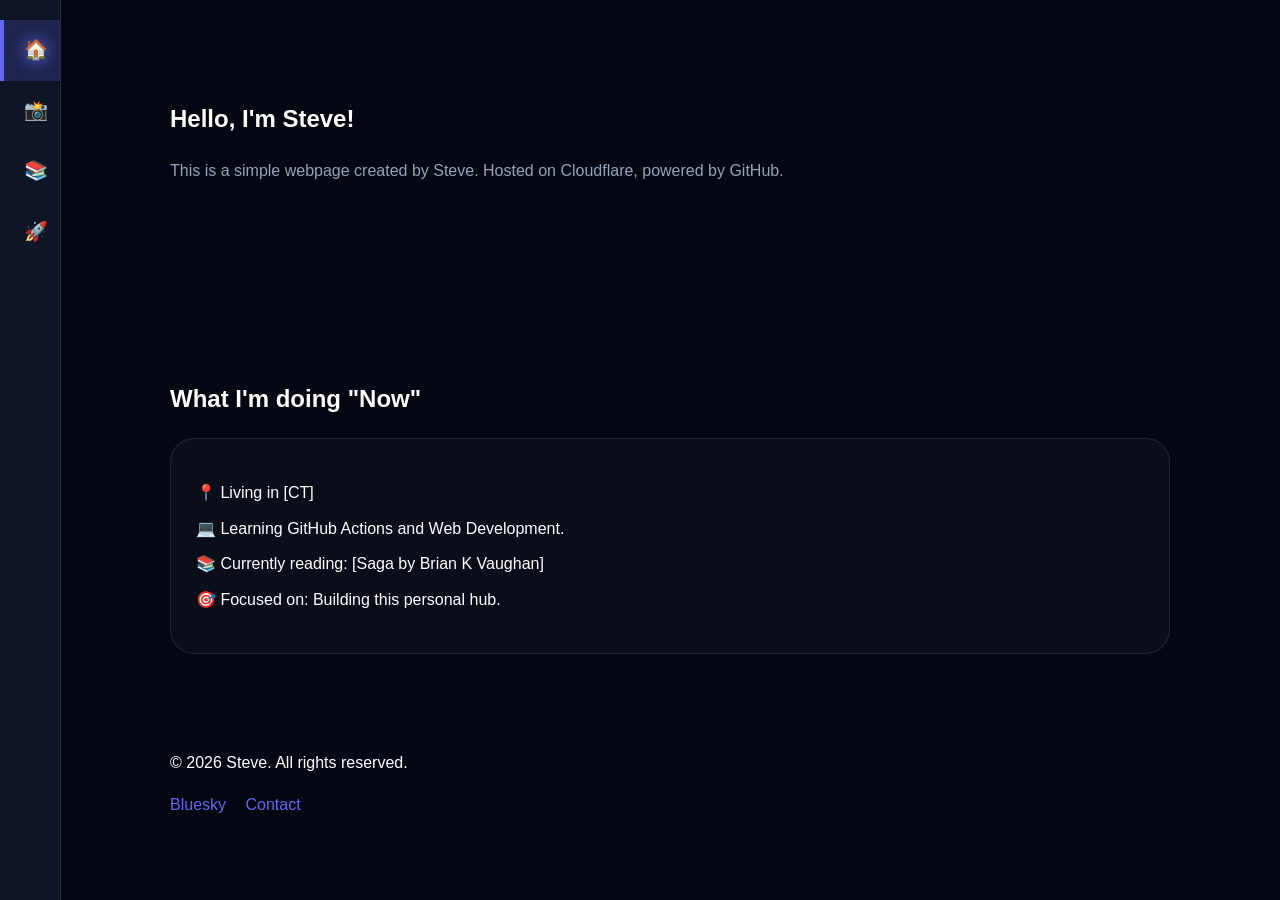
==== commit b62b7025: "Fix: Unified glassmorphism theme and animations on landing page" ====
--- a/index.html
+++ b/index.html
@@ -7,37 +7,37 @@
 
     <link rel="stylesheet" href="style.css">
 </head>
-<body>
+<body data-page="index">
 <nav class="side-nav"></nav>
+
 <main id="home">
-    <section class="hero">
+    <section class="content-section entrance-anim">
         <h1>Hello, I'm Steve!</h1>
-        <p>This is a simple webpage created by Steve. Hosted on Cloudflare, powered by GitHub.</p>
+        <p style="color: var(--text-dim);">This is a simple webpage created by Steve. Hosted on Cloudflare, powered by GitHub.</p>
     </section>
 
-    <section id="now" class="content-section">
+    <section id="now" class="content-section entrance-anim">
         <h2>What I'm doing "Now"</h2>
         <div class="card">
-            <ul>
-                <li>📍 Living in [CT]</li>
-                <li>💻 Learning GitHub Actions and Web Development.</li>
-                <li>📚 Currently reading: [Saga by Brian K Vaughan]</li>
-                <li>🎯 Focused on: Building this personal hub.</li>
+            <ul style="list-style: none; padding: 0;">
+                <li style="margin-bottom: 10px;">📍 Living in [CT]</li>
+                <li style="margin-bottom: 10px;">💻 Learning GitHub Actions and Web Development.</li>
+                <li style="margin-bottom: 10px;">📚 Currently reading: [Saga by Brian K Vaughan]</li>
+                <li style="margin-bottom: 10px;">🎯 Focused on: Building this personal hub.</li>
             </ul>
         </div>
     </section>
-
 </main>
 
-</main> <footer>
-        <div class="footer-content">
-            <p>&copy; 2026 Steve. All rights reserved.</p>
-            <nav>
-                <a href="https://bsky.app/profile/kapalaga.com">Bluesky</a>
-                <a href="mailto:Stephen.kimbowa@yahoo.com">Contact</a>
-            </nav>
-        </div>
-    </footer>
+<footer>
+    <div class="footer-content content-section" style="padding-top: 0;">
+        <p>&copy; 2026 Steve. All rights reserved.</p>
+        <nav>
+            <a href="https://bsky.app/profile/kapalaga.com" style="color: #6366f1; text-decoration: none; margin-right: 15px;">Bluesky</a>
+            <a href="mailto:Stephen.kimbowa@yahoo.com" style="color: #6366f1; text-decoration: none;">Contact</a>
+        </nav>
+    </div>
+</footer>
 
 <script src="script.js"></script>
 </body>
--- a/style.css
+++ b/style.css
@@ -8,36 +8,29 @@
 
 body {
     margin: 0;
-    font-family: 'Inter', system-ui, -apple-system, sans-serif;
+    font-family: 'Inter', sans-serif;
     background-color: var(--bg);
     color: white;
     line-height: 1.6;
-    scroll-behavior: smooth;
     overflow-x: hidden;
 }
 
-/* 1. Floating Glass Nav */
+/* 1. Side Nav */
 .side-nav {
     position: fixed;
-    left: 0;
-    top: 0;
-    height: 100vh;
-    width: 60px;
-    background: rgba(15, 23, 42, 0.9);
+    left: 0; top: 0; height: 100vh; width: 60px;
+    background: rgba(15, 23, 42, 0.95);
     backdrop-filter: blur(15px);
     -webkit-backdrop-filter: blur(15px);
     border-right: 1px solid var(--glass-border);
     transition: width 0.3s cubic-bezier(0.4, 0, 0.2, 1);
-    overflow: hidden;
     z-index: 2000;
     display: flex;
     flex-direction: column;
     padding-top: 20px;
 }
 
-.side-nav.expanded {
-    width: 200px;
-}
+.side-nav.expanded { width: 200px; }
 
 .nav-item a {
     display: flex;
@@ -46,141 +39,101 @@
     text-decoration: none;
     color: var(--text-dim);
     transition: 0.2s;
-    white-space: nowrap;
+    border-left: 4px solid transparent; /* Placeholder for active state */
 }
 
-.nav-item a:hover {
-    background: var(--glass);
-    color: white;
+/* Active Highlight */
+.side-nav .nav-item.active-page a {
+    background: rgba(99, 102, 241, 0.2) !important;
+    border-left: 4px solid #6366f1 !important;
+    color: white !important;
 }
 
-.icon {
-    min-width: 30px;
-    font-size: 1.2rem;
+.nav-item.active-page .icon {
+    filter: drop-shadow(0 0 8px #6366f1);
 }
 
-.nav-text {
-    margin-left: 20px;
-    opacity: 0;
-    transition: opacity 0.2s;
-}
+.icon { min-width: 30px; font-size: 1.2rem; }
+.nav-text { margin-left: 20px; opacity: 0; transition: opacity 0.2s; white-space: nowrap; }
+.side-nav.expanded .nav-text { opacity: 1; }
 
-.side-nav.expanded .nav-text {
-    opacity: 1;
-}
+/* 2. Layout */
+main, footer { margin-left: 60px; transition: margin-left 0.3s ease; }
+.content-section { padding: 80px 20px; max-width: 1000px; margin: 0 auto; }
 
-/* 2. Main Content & Animations */
-main, footer {
-    margin-left: 60px; 
-    transition: margin-left 0.3s ease;
-}
-
-@keyframes fadeIn {
-    from { opacity: 0; transform: translateY(10px); }
-    to { opacity: 1; transform: translateY(0); }
-}
-
-main {
-    animation: fadeIn 0.8s ease-out;
-}
-
-/* 3. Hero Section */
-.hero {
-    height: 100vh;
-    display: flex;
-    flex-direction: column;
-    justify-content: center;
-    align-items: center;
-    text-align: center;
-    background: radial-gradient(circle at top, rgba(99, 102, 241, 0.15) 0%, transparent 50%);
-}
-
-h1 {
-    font-size: clamp(2.5rem, 8vw, 5rem);
-    font-weight: 800;
-    background: var(--accent-gradient);
-    -webkit-background-clip: text;
-    -webkit-text-fill-color: transparent;
-    letter-spacing: -0.02em;
-    margin-bottom: 20px;
-}
-
-/* 4. Universal Glass Card Styling */
-.content-section {
-    padding: 100px 20px;
-    max-width: 1000px;
-    margin: 0 auto;
-}
-
+/* 3. Universal Cards */
 .book-card, .project-card, .card {
     background: var(--glass);
     backdrop-filter: blur(12px);
-    -webkit-backdrop-filter: blur(12px);
     border: 1px solid var(--glass-border);
     padding: 25px;
     border-radius: 24px;
-    transition: transform 0.3s ease, box-shadow 0.3s ease, border-color 0.3s ease;
+    transition: transform 0.3s ease, box-shadow 0.3s ease;
 }
 
 .book-card:hover, .project-card:hover, .card:hover {
-    transform: translateY(-8px);
+    transform: translateY(-4px); 
     background: rgba(255, 255, 255, 0.07);
-    border-color: rgba(99, 102, 241, 0.5);
-    box-shadow: 0 15px 30px rgba(0, 0, 0, 0.4);
+    box-shadow: 0 10px 20px rgba(0, 0, 0, 0.3);
 }
 
-/* 5. Grids */
 .project-grid, .book-grid {
     display: grid;
     grid-template-columns: repeat(auto-fit, minmax(280px, 1fr));
     gap: 25px;
 }
 
-/* 6. Photos Page Specifics */
-.photo-gallery {
-    column-count: 3;
-    column-gap: 20px;
+/* 4. Animations */
+@keyframes fadeInUp {
+    from { opacity: 0; transform: translateY(15px); }
+    to { opacity: 1; transform: translateY(0); }
 }
 
-.photo-item {
-    margin-bottom: 20px;
-    break-inside: avoid;
+.entrance-anim {
+    opacity: 0;
+    animation: fadeInUp 0.6s ease forwards;
 }
 
-.photo-item img {
-    width: 100%;
-    border-radius: 16px;
-    border: 1px solid var(--glass-border);
-    transition: transform 0.3s ease;
+.entrance-anim:nth-child(1) { animation-delay: 0.1s; }
+.entrance-anim:nth-child(2) { animation-delay: 0.2s; }
+.entrance-anim:nth-child(3) { animation-delay: 0.3s; }
+
+/* 5. Photos & Lightbox */
+.photo-gallery { column-count: 3; column-gap: 20px; }
+.photo-item { margin-bottom: 20px; break-inside: avoid; }
+.photo-item img { width: 100%; border-radius: 16px; transition: transform 0.3s ease; }
+.photo-item img:hover { transform: scale(1.015); }
+
+.lightbox {
+    display: none; position: fixed; z-index: 10000; top: 0; left: 0; 
+    width: 100%; height: 100%; background: rgba(0,0,0,0.95);
+    justify-content: center; align-items: center; backdrop-filter: blur(10px);
+}
+.lightbox.active { display: flex; }
+.lightbox img { max-width: 90%; max-height: 85%; transition: 0.3s; transform: scale(0.98); }
+.lightbox.active img { transform: scale(1); }
+
+/* 6. Mobile */
+@media (max-width: 768px) {
+    .side-nav {
+        width: 100% !important; height: 60px !important;
+        top: auto !important; bottom: 0 !important;
+        left: 0 !important; flex-direction: row !important;
+        justify-content: space-around; padding-top: 0; border-right: none;
+        border-top: 1px solid var(--glass-border);
+    }
+    .nav-item.active-page a {
+        border-left: none !important;
+        border-top: 3px solid #6366f1 !important;
+    }
+    .nav-text { display: none; }
+    main, footer { margin-left: 0 !important; padding-bottom: 80px; }
+    .book-card:hover, .project-card:hover { transform: none !important; }
 }
 
-.photo-item img:hover {
-    transform: scale(1.03);
-    border-color: rgba(99, 102, 241, 0.5);
-}
-
-/* 7. Typography & Small Elements */
-.author { color: var(--text-dim); margin-bottom: 15px; }
-
-.status-tag {
-    font-size: 0.7rem;
-    padding: 4px 10px;
-    border-radius: 20px;
-    text-transform: uppercase;
-}
-
+/* 7. Utility */
+.filter-btn { background: var(--glass); border: 1px solid var(--glass-border); color: white; padding: 8px 16px; border-radius: 20px; cursor: pointer; transition: 0.2s; }
+.filter-btn.active { background: #6366f1; border-color: #818cf8; }
+.status-tag { font-size: 0.7rem; padding: 4px 10px; border-radius: 20px; }
 .finished { background: rgba(34, 197, 94, 0.1); color: #4ade80; }
-.reading { background: rgba(99, 102, 241, 0.1); color: #818cf8; }
-
-footer {
-    padding: 40px 20px;
-    text-align: center;
-    color: var(--text-dim);
-}
-
-/* Mobile Responsiveness */
-@media (max-width: 768px) {
-    .photo-gallery { column-count: 1; }
-    main, footer { margin-left: 0; padding: 20px; }
-    .side-nav { display: none; } /* Simplified for now */
-}+.reading { background: rgba(99, 102, 241, 0.1); color: #818cf8; }
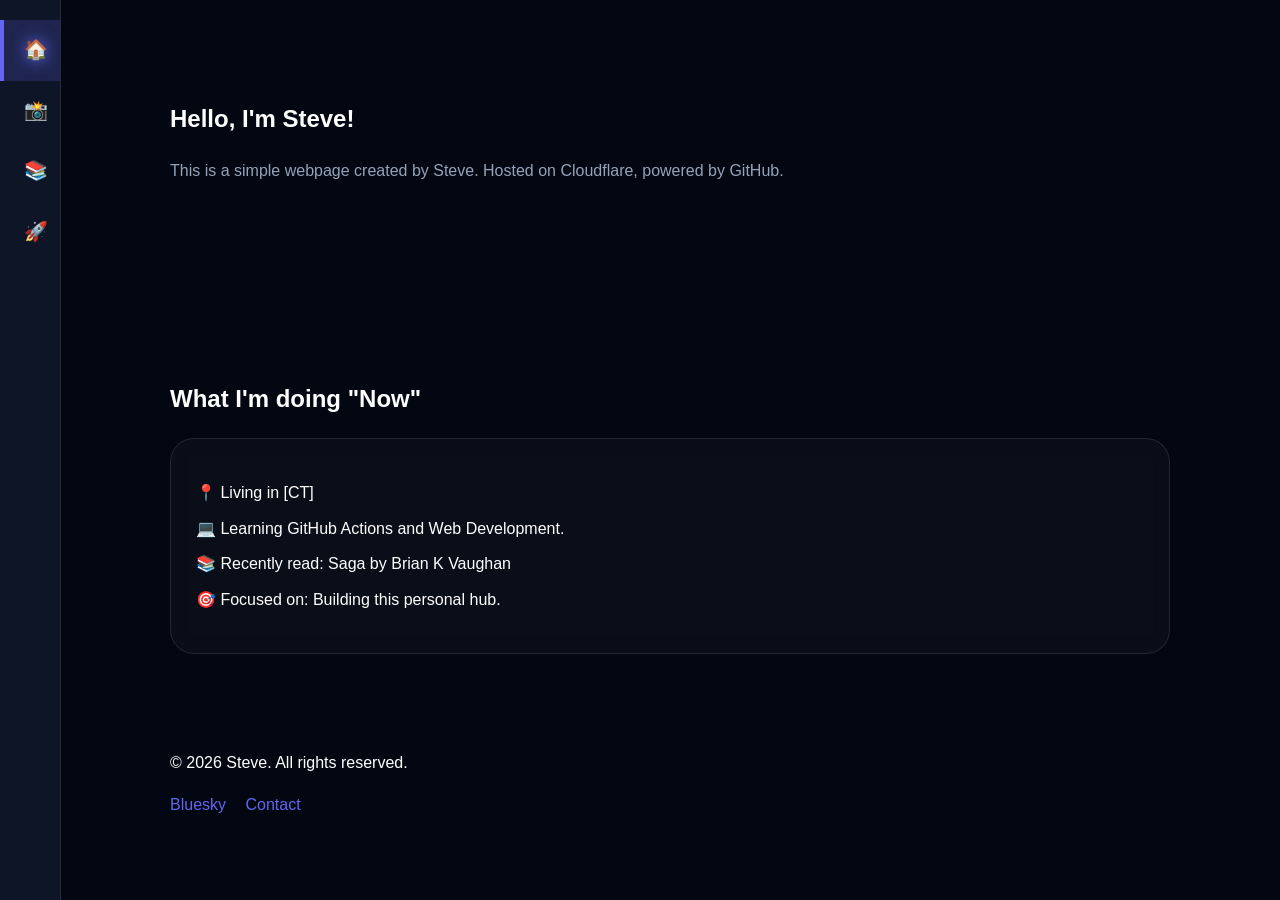
==== commit 62bf0fbb: "updating currently reading link" ====
--- a/index.html
+++ b/index.html
@@ -22,7 +22,7 @@
             <ul style="list-style: none; padding: 0;">
                 <li style="margin-bottom: 10px;">📍 Living in [CT]</li>
                 <li style="margin-bottom: 10px;">💻 Learning GitHub Actions and Web Development.</li>
-                <li style="margin-bottom: 10px;">📚 Currently reading: [Saga by Brian K Vaughan]</li>
+                <li id="reading-link" style="margin-bottom: 10px;">📚 Recently read: [Saga by Brian K Vaughan]</li>
                 <li style="margin-bottom: 10px;">🎯 Focused on: Building this personal hub.</li>
             </ul>
         </div>
